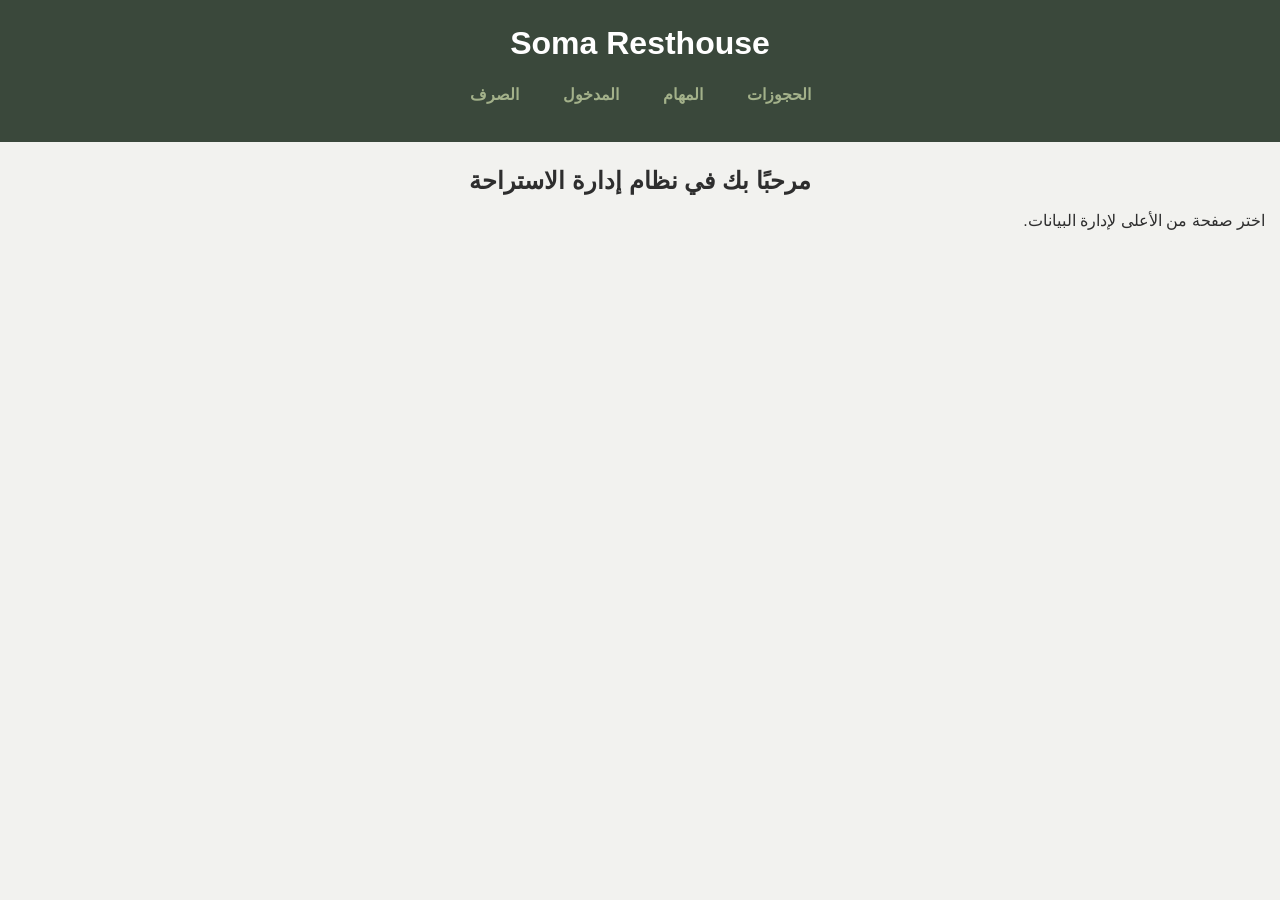
==== index.html @ e2e5ca33 "Add files via upload" ====
<!DOCTYPE html>
<html lang="ar">
<head>
  <meta charset="UTF-8" />
  <meta name="viewport" content="width=device-width, initial-scale=1.0" />
  <title>Soma Resthouse</title>
  <link rel="stylesheet" href="style.css" />
</head>
<body>
  <header>
    <h1>Soma Resthouse</h1>
    <nav>
      <a href="bookings.html">الحجوزات</a>
      <a href="tasks.html">المهام</a>
      <a href="income.html">المدخول</a>
      <a href="expense.html">الصرف</a>
    </nav>
  </header>

  <main>
    <h2>مرحبًا بك في نظام إدارة الاستراحة</h2>
    <p>اختر صفحة من الأعلى لإدارة البيانات.</p>
  </main>
</body>
</html>
---- style.css ----
/* الخط العام والألوان */
body {
  font-family: 'Cairo', sans-serif;
  background-color: #F2F2EF; /* خلفية فاتحة دافئة */
  color: #2E2E2E;            /* لون نص غامق */
  margin: 0;
  padding: 0;
  direction: rtl;
  text-align: right;
}

/* الرأس */
header {
  background-color: #3A483B; /* لون غامق للheader */
  color: white;
  padding: 15px 10px;
  text-align: center;
}

/* روابط التنقل */
nav {
  display: flex;
  justify-content: center;
  flex-wrap: wrap;
  margin: 10px 0;
}

nav a {
  color: #A3B18A; /* لون مميز للروابط */
  margin: 5px 10px;
  text-decoration: none;
  font-weight: bold;
  padding: 8px 12px;
  border-radius: 5px;
  transition: 0.3s;
}

nav a:hover {
  color: white;
  background-color: #588157; /* لون بارز عند المرور */
}

/* المحتوى الرئيسي */
main {
  padding: 15px;
}

/* العناوين */
h1, h2, h3 {
  margin: 10px 0;
  text-align: center;
}

/* النماذج */
form {
  margin: 15px auto;
  max-width: 400px;
  display: flex;
  flex-direction: column;
}

input, button {
  margin: 8px 0;
  padding: 10px;
  border-radius: 8px;
  border: 1px solid #ccc;
  font-size: 1rem;
  width: 100%;
  box-sizing: border-box;
}

button {
  background-color: #588157; /* زر أو عنصر بارز */
  color: white;
  border: none;
  cursor: pointer;
  transition: 0.3s;
}

button:hover {
  background-color: #3A483B;
}

/* القوائم */
ul {
  list-style: none;
  padding: 0;
  margin: 10px auto;
  max-width: 400px;
}

li {
  background-color: #A3B18A; /* لون مميز للعناصر */
  margin: 5px 0;
  padding: 10px;
  border-radius: 10px;
  word-wrap: break-word;
  color: #2E2E2E;
}

/* Responsive: الهواتف الصغيرة */
@media (max-width: 480px) {
  nav {
    flex-direction: column;
  }

  input, button {
    font-size: 0.9rem;
    padding: 8px;
  }

  li {
    font-size: 0.9rem;
    padding: 8px;
  }
}

/* Responsive: الهواتف المتوسطة */
@media (min-width: 481px) and (max-width: 768px) {
  nav {
    flex-direction: row;
    flex-wrap: wrap;
  }

  input, button {
    font-size: 1rem;
    padding: 10px;
  }

  li {
    font-size: 1rem;
    padding: 10px;
  }
}
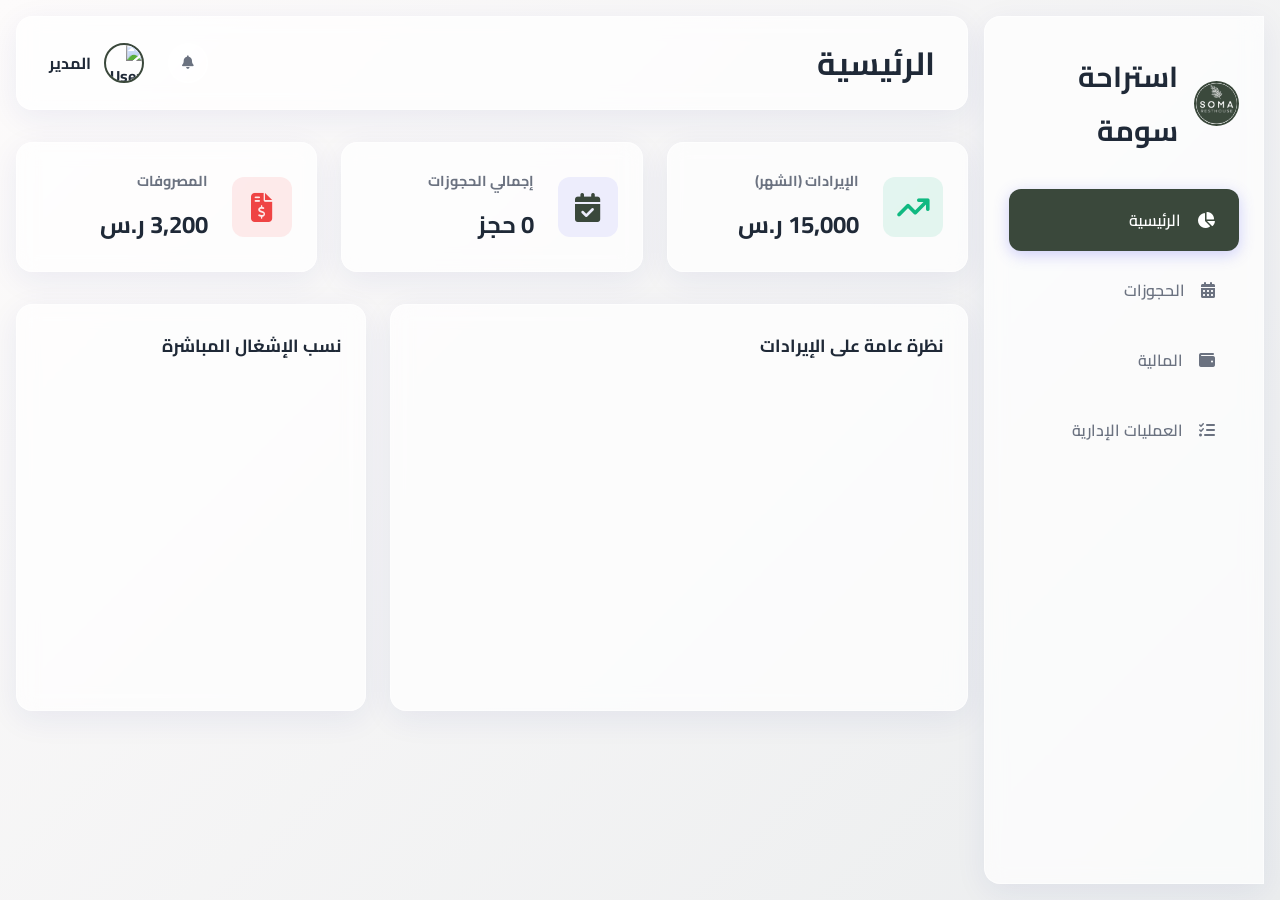
==== commit f8b8c4a9: "Add files via upload" ====
--- a/index.html
+++ b/index.html
@@ -1,25 +1,276 @@
-<!DOCTYPE html>
-<html lang="ar">
-<head>
-  <meta charset="UTF-8" />
-  <meta name="viewport" content="width=device-width, initial-scale=1.0" />
-  <title>Soma Resthouse</title>
-  <link rel="stylesheet" href="style.css" />
-</head>
-<body>
-  <header>
-    <h1>Soma Resthouse</h1>
-    <nav>
-      <a href="bookings.html">الحجوزات</a>
-      <a href="tasks.html">المهام</a>
-      <a href="income.html">المدخول</a>
-      <a href="expense.html">الصرف</a>
-    </nav>
-  </header>
-
-  <main>
-    <h2>مرحبًا بك في نظام إدارة الاستراحة</h2>
-    <p>اختر صفحة من الأعلى لإدارة البيانات.</p>
-  </main>
-</body>
-</html>
+<!DOCTYPE html>
+<html lang="ar" dir="rtl">
+
+<head>
+    <meta charset="UTF-8">
+    <meta name="viewport" content="width=device-width, initial-scale=1.0">
+    <title>إدارة الشاليه | Chalet Management</title>
+    <!-- Google Fonts -->
+    <link href="https://fonts.googleapis.com/css2?family=Cairo:wght@400;600;700&display=swap" rel="stylesheet">
+    <!-- FontAwesome -->
+    <link rel="stylesheet" href="https://cdnjs.cloudflare.com/ajax/libs/font-awesome/6.4.0/css/all.min.css">
+    <!-- Chart.js -->
+    <script src="https://cdn.jsdelivr.net/npm/chart.js"></script>
+    <link rel="stylesheet" href="style.css">
+</head>
+
+<body>
+    <div class="dashboard-container">
+        <!-- Sidebar -->
+        <aside class="sidebar glass-panel">
+            <div class="sidebar-header">
+                <img src="logo.jpg" alt="شعار سومة" style="width: 45px; height: 45px; border-radius: 50%; object-fit: cover; border: 2px solid var(--primary-color);">
+                <h2>استراحة سومة</h2>
+            </div>
+            <ul class="nav-links">
+                <li class="active" data-target="dashboard-section">
+                    <i class="fa-solid fa-chart-pie"></i>
+                    <span>الرئيسية</span>
+                </li>
+                <li data-target="bookings-section">
+                    <i class="fa-solid fa-calendar-days"></i>
+                    <span>الحجوزات</span>
+                </li>
+                <li data-target="financials-section">
+                    <i class="fa-solid fa-wallet"></i>
+                    <span>المالية</span>
+                </li>
+                <li data-target="operations-section">
+                    <i class="fa-solid fa-list-check"></i>
+                    <span>العمليات الإدارية</span>
+                </li>
+            </ul>
+        </aside>
+
+        <!-- Main Content -->
+        <main class="main-content">
+            <!-- Header -->
+            <header class="top-header glass-panel">
+                <div class="header-title">
+                    <h1 id="page-title">الرئيسية</h1>
+                </div>
+                <div class="header-actions">
+                    <button class="icon-btn"><i class="fa-solid fa-bell"></i></button>
+                    <div class="user-profile">
+                        <img src="https://ui-avatars.com/api/?name=Admin&background=random" alt="User">
+                        <span>المدير</span>
+                    </div>
+                </div>
+            </header>
+
+            <!-- Content Area -->
+            <div class="content-area">
+                <!-- Dashboard Section -->
+                <section id="dashboard-section" class="content-section active">
+                    <div class="stats-grid">
+                        <div class="stat-card glass-panel">
+                            <div class="stat-icon income-icon"><i class="fa-solid fa-arrow-trend-up"></i></div>
+                            <div class="stat-details">
+                                <h3>الإيرادات (الشهر)</h3>
+                                <p id="totalIncomeDisplay">15,000 ر.س</p>
+                            </div>
+                        </div>
+                        <div class="stat-card glass-panel">
+                            <div class="stat-icon bookings-icon"><i class="fa-solid fa-calendar-check"></i></div>
+                            <div class="stat-details">
+                                <h3>إجمالي الحجوزات</h3>
+                                <p id="totalBookingsDisplay">0 حجز</p>
+                            </div>
+                        </div>
+                        <div class="stat-card glass-panel">
+                            <div class="stat-icon expense-icon"><i class="fa-solid fa-file-invoice-dollar"></i></div>
+                            <div class="stat-details">
+                                <h3>المصروفات</h3>
+                                <p>3,200 ر.س</p>
+                            </div>
+                        </div>
+                    </div>
+
+                    <div class="charts-container">
+                        <div class="chart-card glass-panel">
+                            <h3>نظرة عامة على الإيرادات</h3>
+                            <div class="chart-container-wrapper">
+                                <canvas id="revenueChart"></canvas>
+                            </div>
+                        </div>
+                        <div class="chart-card glass-panel">
+                            <h3>نسب الإشغال المباشرة</h3>
+                            <div class="chart-container-wrapper">
+                                <canvas id="occupancyChart"></canvas>
+                            </div>
+                        </div>
+                    </div>
+                </section>
+
+                <!-- Bookings Section -->
+                <section id="bookings-section" class="content-section">
+                    <div class="glass-panel section-header">
+                        <h2>إدارة الحجوزات والتواريخ</h2>
+                        <button class="btn btn-primary" id="openAddBookingModalBtn"><i class="fa-solid fa-plus"></i>
+                            إضافة حجز جديد</button>
+                    </div>
+                    <div class="calendar-container glass-panel mt-3">
+                        <div class="calendar-header">
+                            <button id="nextMonth" class="icon-btn"><i class="fa-solid fa-chevron-right"></i></button>
+                            <h3 id="monthYear"></h3>
+                            <button id="prevMonth" class="icon-btn"><i class="fa-solid fa-chevron-left"></i></button>
+                        </div>
+                        <div class="calendar-grid" id="calendarGrid">
+                            <!-- Calendar Days injected via JS -->
+                        </div>
+                    </div>
+                </section>
+
+                <!-- Financials Section -->
+                <section id="financials-section" class="content-section">
+                    <div class="glass-panel section-header">
+                        <h2>العمليات المالية</h2>
+                        <div class="actions">
+                            <button class="btn btn-success"><i class="fa-solid fa-plus"></i> إضافة إيراد</button>
+                            <button class="btn btn-danger"><i class="fa-solid fa-minus"></i> إضافة مصروف</button>
+                        </div>
+                    </div>
+                    <div class="table-container glass-panel mt-3">
+                        <table class="data-table">
+                            <thead>
+                                <tr>
+                                    <th>التاريخ</th>
+                                    <th>البيان</th>
+                                    <th>النوع</th>
+                                    <th>المبلغ</th>
+                                    <th>الحالة</th>
+                                </tr>
+                            </thead>
+                            <tbody>
+                                <tr>
+                                    <td>2023-10-25</td>
+                                    <td>حجز عائلة أحمد</td>
+                                    <td><span class="badge income">إيراد</span></td>
+                                    <td>1,500 ر.س</td>
+                                    <td><span class="badge status-paid">مكتمل</span></td>
+                                </tr>
+                            </tbody>
+                        </table>
+                    </div>
+                </section>
+
+                <!-- Operations Section -->
+                <section id="operations-section" class="content-section">
+                    <div class="glass-panel section-header">
+                        <h2>العمليات الإدارية والتنفيذية</h2>
+                        <button class="btn btn-primary"><i class="fa-solid fa-plus"></i> مهمة جديدة</button>
+                    </div>
+                    <div class="tasks-grid mt-3">
+                        <div class="task-card glass-panel">
+                            <div class="task-header border-warning">
+                                <h4>تنظيف الشاليه (قبل الدخول)</h4>
+                                <span class="badge bg-warning">قيد التنفيذ</span>
+                            </div>
+                            <p>تجهيز مرافق الشاليه للحجز القادم.</p>
+                            <div class="task-footer">
+                                <span><i class="fa-regular fa-clock"></i> اليوم 2:00 م</span>
+                                <button class="btn btn-sm">إنجاز</button>
+                            </div>
+                        </div>
+                    </div>
+                </section>
+            </div>
+        </main>
+    </div>
+
+    <!-- Booking Modal -->
+    <div id="addBookingModal" class="modal-overlay">
+        <div class="modal-content glass-panel">
+            <div class="modal-header">
+                <h2>إضافة حجز جديد</h2>
+                <button class="close-modal-btn" id="closeAddBookingModalBtn"><i class="fa-solid fa-xmark"></i></button>
+            </div>
+            <form id="addBookingForm">
+                <div class="form-group">
+                    <label for="clientName">اسم العميل</label>
+                    <input type="text" id="clientName" required placeholder="مثال: محمد عبدالله">
+                </div>
+                <div class="form-group">
+                    <label for="bookingStartDate">تاريخ بداية الحجز</label>
+                    <input type="date" id="bookingStartDate" required>
+                </div>
+                <div class="form-group">
+                    <label for="bookingDaysCount">عدد الأيام</label>
+                    <input type="number" id="bookingDaysCount" min="1" required placeholder="مثال: 3">
+                </div>
+                <div class="form-group">
+                    <label for="bookingDailyPrice">مبلغ التأجير (لكل يوم)</label>
+                    <input type="number" id="bookingDailyPrice" required placeholder="مثال: 1500">
+                </div>
+                <div class="form-group">
+                    <label>إجمالي المبلغ: <span id="totalBookingPriceDisplay" class="text-primary font-bold">0</span> ر.س</label>
+                </div>
+                <div class="modal-actions">
+                    <button type="button" class="btn btn-danger" id="cancelBookingBtn">إلغاء</button>
+                    <button type="submit" class="btn btn-success">حفظ الحجز</button>
+                </div>
+            </form>
+        </div>
+    </div>
+
+    <!-- Financial Modal -->
+    <div id="addFinancialModal" class="modal-overlay">
+        <div class="modal-content glass-panel">
+            <div class="modal-header">
+                <h2 id="financialModalTitle">إضافة سجل مالي</h2>
+                <button class="close-modal-btn" id="closeFinancialModalBtn"><i class="fa-solid fa-xmark"></i></button>
+            </div>
+            <form id="addFinancialForm">
+                <input type="hidden" id="financialType" value="">
+                <div class="form-group">
+                    <label for="financialDesc">البيان (الوصف)</label>
+                    <input type="text" id="financialDesc" required placeholder="مثال: صيانة مسبح">
+                </div>
+                <div class="form-group">
+                    <label for="financialAmount">المبلغ (ر.س)</label>
+                    <input type="number" id="financialAmount" required placeholder="مثال: 500">
+                </div>
+                <div class="modal-actions">
+                    <button type="button" class="btn btn-danger" id="cancelFinancialBtn">إلغاء</button>
+                    <button type="submit" class="btn btn-success">حفظ السجل</button>
+                </div>
+            </form>
+        </div>
+    </div>
+
+    <!-- Task Modal -->
+    <div id="addTaskModal" class="modal-overlay">
+        <div class="modal-content glass-panel">
+            <div class="modal-header">
+                <h2>إضافة مهمة جديدة</h2>
+                <button class="close-modal-btn" id="closeTaskModalBtn"><i class="fa-solid fa-xmark"></i></button>
+            </div>
+            <form id="addTaskForm">
+                <div class="form-group">
+                    <label for="taskTitle">عنوان المهمة</label>
+                    <input type="text" id="taskTitle" required placeholder="مثال: تنظيف الشاليه">
+                </div>
+                <div class="form-group">
+                    <label for="taskDesc">التفاصيل</label>
+                    <input type="text" id="taskDesc" placeholder="ملاحظات إضافية...">
+                </div>
+                <div class="modal-actions">
+                    <button type="button" class="btn btn-danger" id="cancelTaskBtn">إلغاء</button>
+                    <button type="submit" class="btn btn-success">إنشاء المهمة</button>
+                </div>
+            </form>
+        </div>
+    </div>
+
+    <!-- Toast Notification Container -->
+    <div id="toastContainer" class="toast-container"></div>
+
+    <!-- Firebase Imports (Compat version to support local file execution) -->
+    <script src="https://www.gstatic.com/firebasejs/10.5.0/firebase-app-compat.js"></script>
+    <script src="https://www.gstatic.com/firebasejs/10.5.0/firebase-firestore-compat.js"></script>
+
+    <!-- App Logic -->
+    <script src="app.js"></script>
+</body>
+
+</html>
--- a/style.css
+++ b/style.css
@@ -1,135 +1,552 @@
-/* الخط العام والألوان */
-body {
-  font-family: 'Cairo', sans-serif;
-  background-color: #F2F2EF; /* خلفية فاتحة دافئة */
-  color: #2E2E2E;            /* لون نص غامق */
-  margin: 0;
-  padding: 0;
-  direction: rtl;
-  text-align: right;
-}
-
-/* الرأس */
-header {
-  background-color: #3A483B; /* لون غامق للheader */
-  color: white;
-  padding: 15px 10px;
-  text-align: center;
-}
-
-/* روابط التنقل */
-nav {
-  display: flex;
-  justify-content: center;
-  flex-wrap: wrap;
-  margin: 10px 0;
-}
-
-nav a {
-  color: #A3B18A; /* لون مميز للروابط */
-  margin: 5px 10px;
-  text-decoration: none;
-  font-weight: bold;
-  padding: 8px 12px;
-  border-radius: 5px;
-  transition: 0.3s;
-}
-
-nav a:hover {
-  color: white;
-  background-color: #588157; /* لون بارز عند المرور */
-}
-
-/* المحتوى الرئيسي */
-main {
-  padding: 15px;
-}
-
-/* العناوين */
-h1, h2, h3 {
-  margin: 10px 0;
-  text-align: center;
-}
-
-/* النماذج */
-form {
-  margin: 15px auto;
-  max-width: 400px;
-  display: flex;
-  flex-direction: column;
-}
-
-input, button {
-  margin: 8px 0;
-  padding: 10px;
-  border-radius: 8px;
-  border: 1px solid #ccc;
-  font-size: 1rem;
-  width: 100%;
-  box-sizing: border-box;
-}
-
-button {
-  background-color: #588157; /* زر أو عنصر بارز */
-  color: white;
-  border: none;
-  cursor: pointer;
-  transition: 0.3s;
-}
-
-button:hover {
-  background-color: #3A483B;
-}
-
-/* القوائم */
-ul {
-  list-style: none;
-  padding: 0;
-  margin: 10px auto;
-  max-width: 400px;
-}
-
-li {
-  background-color: #A3B18A; /* لون مميز للعناصر */
-  margin: 5px 0;
-  padding: 10px;
-  border-radius: 10px;
-  word-wrap: break-word;
-  color: #2E2E2E;
-}
-
-/* Responsive: الهواتف الصغيرة */
-@media (max-width: 480px) {
-  nav {
-    flex-direction: column;
-  }
-
-  input, button {
-    font-size: 0.9rem;
-    padding: 8px;
-  }
-
-  li {
-    font-size: 0.9rem;
-    padding: 8px;
-  }
-}
-
-/* Responsive: الهواتف المتوسطة */
-@media (min-width: 481px) and (max-width: 768px) {
-  nav {
-    flex-direction: row;
-    flex-wrap: wrap;
-  }
-
-  input, button {
-    font-size: 1rem;
-    padding: 10px;
-  }
-
-  li {
-    font-size: 1rem;
-    padding: 10px;
-  }
-}
-
+:root {
+    --primary-color: #3A483B;
+    --primary-hover: #2d382e;
+    --success-color: #10b981;
+    --danger-color: #ef4444;
+    --warning-color: #f59e0b;
+    --bg-color: #f3f4f6;
+    --text-main: #1f2937;
+    --text-muted: #6b7280;
+    --glass-bg: rgba(255, 255, 255, 0.7);
+    --glass-border: rgba(255, 255, 255, 0.5);
+    --shadow: 0 8px 32px 0 rgba(31, 38, 135, 0.07);
+    --radius: 16px;
+}
+
+* {
+    margin: 0;
+    padding: 0;
+    box-sizing: border-box;
+    font-family: 'Cairo', sans-serif;
+}
+
+body {
+    background-color: var(--bg-color);
+    background-image: linear-gradient(135deg, #fdfbfb 0%, #ebedee 100%);
+    color: var(--text-main);
+    min-height: 100vh;
+}
+
+/* Glassmorphism utility */
+.glass-panel {
+    background: var(--glass-bg);
+    backdrop-filter: blur(10px);
+    -webkit-backdrop-filter: blur(10px);
+    border: 1px solid var(--glass-border);
+    border-radius: var(--radius);
+    box-shadow: var(--shadow);
+}
+
+.text-primary { color: var(--primary-color); }
+.mt-3 { margin-top: 1.5rem; }
+
+/* Layout */
+.dashboard-container {
+    display: flex;
+    height: 100vh;
+    overflow: hidden;
+}
+
+/* Sidebar */
+.sidebar {
+    width: 280px;
+    padding: 2rem 1.5rem;
+    display: flex;
+    flex-direction: column;
+    gap: 2rem;
+    margin: 1rem 1rem 1rem 0;
+    border-radius: var(--radius) 0 0 var(--radius);
+}
+
+.sidebar-header {
+    display: flex;
+    align-items: center;
+    gap: 1rem;
+    font-size: 1.2rem;
+}
+
+.sidebar-header i {
+    font-size: 1.8rem;
+}
+
+.nav-links {
+    list-style: none;
+    display: flex;
+    flex-direction: column;
+    gap: 0.5rem;
+}
+
+.nav-links li {
+    padding: 1rem 1.5rem;
+    border-radius: 12px;
+    cursor: pointer;
+    display: flex;
+    align-items: center;
+    gap: 1rem;
+    font-weight: 600;
+    color: var(--text-muted);
+    transition: all 0.3s ease;
+}
+
+.nav-links li:hover, .nav-links li.active {
+    background: var(--primary-color);
+    color: white;
+    box-shadow: 0 4px 15px rgba(99, 102, 241, 0.3);
+}
+
+/* Main Content */
+.main-content {
+    flex: 1;
+    display: flex;
+    flex-direction: column;
+    padding: 1rem;
+    overflow-y: auto;
+}
+
+.top-header {
+    display: flex;
+    justify-content: space-between;
+    align-items: center;
+    padding: 1rem 2rem;
+    margin-bottom: 2rem;
+}
+
+.header-actions {
+    display: flex;
+    align-items: center;
+    gap: 1.5rem;
+}
+
+.icon-btn {
+    background: rgba(255,255,255,0.5);
+    border: 1px solid var(--glass-border);
+    width: 40px;
+    height: 40px;
+    border-radius: 50%;
+    cursor: pointer;
+    display: flex;
+    align-items: center;
+    justify-content: center;
+    color: var(--text-muted);
+    transition: 0.3s;
+}
+
+.icon-btn:hover {
+    background: white;
+    color: var(--primary-color);
+}
+
+.user-profile {
+    display: flex;
+    align-items: center;
+    gap: 0.8rem;
+    font-weight: 700;
+}
+
+.user-profile img {
+    width: 40px;
+    height: 40px;
+    border-radius: 50%;
+    border: 2px solid var(--primary-color);
+}
+
+/* Content Sections */
+.content-section {
+    display: none;
+    animation: fadeIn 0.4s ease forwards;
+}
+
+.content-section.active {
+    display: block;
+}
+
+@keyframes fadeIn {
+    from { opacity: 0; transform: translateY(10px); }
+    to { opacity: 1; transform: translateY(0); }
+}
+
+/* Dashboard Stats */
+.stats-grid {
+    display: grid;
+    grid-template-columns: repeat(auto-fit, minmax(250px, 1fr));
+    gap: 1.5rem;
+    margin-bottom: 2rem;
+}
+
+.stat-card {
+    padding: 1.5rem;
+    display: flex;
+    align-items: center;
+    gap: 1.5rem;
+}
+
+.stat-icon {
+    width: 60px;
+    height: 60px;
+    border-radius: 12px;
+    display: flex;
+    align-items: center;
+    justify-content: center;
+    font-size: 1.8rem;
+}
+
+.income-icon { background: rgba(16, 185, 129, 0.1); color: var(--success-color); }
+.bookings-icon { background: rgba(99, 102, 241, 0.1); color: var(--primary-color); }
+.expense-icon { background: rgba(239, 68, 68, 0.1); color: var(--danger-color); }
+
+.stat-details h3 {
+    font-size: 0.9rem;
+    color: var(--text-muted);
+    margin-bottom: 0.5rem;
+}
+
+.stat-details p {
+    font-size: 1.5rem;
+    font-weight: 700;
+}
+
+/* Charts */
+.charts-container {
+    display: grid;
+    grid-template-columns: 2fr 1fr;
+    gap: 1.5rem;
+}
+
+.chart-card {
+    padding: 1.5rem;
+    display: flex;
+    flex-direction: column;
+}
+
+.chart-card h3 {
+    margin-bottom: 1.5rem;
+    font-size: 1.1rem;
+}
+
+/* Chart Container Fix for Chart.js rendering */
+.chart-container-wrapper {
+    position: relative;
+    height: 300px;
+    width: 100%;
+}
+
+/* Buttons */
+.btn {
+    padding: 0.6rem 1.2rem;
+    border: none;
+    border-radius: 8px;
+    font-weight: 600;
+    cursor: pointer;
+    display: inline-flex;
+    align-items: center;
+    gap: 0.5rem;
+    transition: 0.3s;
+}
+.btn-sm { padding: 0.4rem 0.8rem; font-size: 0.8rem;}
+
+.btn-primary { background: var(--primary-color); color: white; }
+.btn-primary:hover { background: var(--primary-hover); }
+.btn-success { background: var(--success-color); color: white; }
+.btn-danger { background: var(--danger-color); color: white; }
+
+/* Sections general */
+.section-header {
+    display: flex;
+    justify-content: space-between;
+    align-items: center;
+    padding: 1.5rem;
+}
+
+/* Tables */
+.table-container {
+    padding: 1.5rem;
+    overflow-x: auto;
+}
+
+.data-table {
+    width: 100%;
+    border-collapse: collapse;
+}
+
+.data-table th, .data-table td {
+    padding: 1rem;
+    text-align: right;
+    border-bottom: 1px solid rgba(0,0,0,0.05);
+}
+
+.data-table th {
+    color: var(--text-muted);
+    font-weight: 600;
+}
+
+.badge {
+    padding: 0.3rem 0.6rem;
+    border-radius: 20px;
+    font-size: 0.8rem;
+    font-weight: 600;
+}
+
+.badge.income { background: rgba(16, 185, 129, 0.1); color: var(--success-color); }
+.badge.expense { background: rgba(239, 68, 68, 0.1); color: var(--danger-color); }
+.badge.status-paid { background: var(--success-color); color: white; }
+.badge.status-pending { background: var(--warning-color); color: white; }
+
+/* Calendar */
+.calendar-container {
+    padding: 1.5rem;
+}
+
+.calendar-header {
+    display: flex;
+    justify-content: space-between;
+    align-items: center;
+    margin-bottom: 1.5rem;
+}
+
+.calendar-grid {
+    display: grid;
+    grid-template-columns: repeat(7, 1fr);
+    gap: 10px;
+}
+
+.calendar-day-header {
+    text-align: center;
+    font-weight: bold;
+    color: var(--text-muted);
+    padding-bottom: 10px;
+}
+
+.calendar-day {
+    aspect-ratio: 1;
+    background: rgba(255,255,255,0.5);
+    border-radius: 8px;
+    padding: 10px;
+    display: flex;
+    flex-direction: column;
+    transition: 0.3s;
+    cursor: pointer;
+    border: 1px solid transparent;
+}
+
+.calendar-day:hover {
+    border-color: var(--primary-color);
+    background: white;
+}
+
+.calendar-day.empty {
+    background: transparent;
+    cursor: default;
+}
+.calendar-day.empty:hover {
+    background: transparent;
+    border-color: transparent;
+}
+
+.calendar-day .day-num {
+    font-weight: 600;
+    margin-bottom: auto;
+}
+
+.calendar-day.booked {
+    background: rgba(239, 68, 68, 0.05);
+    border-color: rgba(239, 68, 68, 0.2);
+}
+.calendar-day.booked .day-status {
+    font-size: 0.7rem;
+    color: var(--danger-color);
+    background: rgba(239, 68, 68, 0.1);
+    padding: 2px 5px;
+    border-radius: 4px;
+    display: inline-block;
+    margin-top: 5px;
+}
+
+.calendar-day.booked .day-client {
+    font-size: 0.7rem;
+    color: var(--text-main);
+    margin-top: 3px;
+    font-weight: 600;
+}
+
+/* Tasks */
+.tasks-grid {
+    display: grid;
+    grid-template-columns: repeat(auto-fill, minmax(300px, 1fr));
+    gap: 1.5rem;
+}
+
+.task-card {
+    padding: 1.5rem;
+    display: flex;
+    flex-direction: column;
+    gap: 1rem;
+    border-right: 4px solid transparent;
+}
+
+.task-header {
+    display: flex;
+    justify-content: space-between;
+    align-items: flex-start;
+}
+
+.border-warning { border-right-color: var(--warning-color); }
+.border-success { border-right-color: var(--success-color); }
+
+.bg-warning { background: var(--warning-color); color: white; }
+.bg-success { background: var(--success-color); color: white; }
+
+.task-card p {
+    color: var(--text-muted);
+    font-size: 0.95rem;
+}
+
+.task-footer {
+    display: flex;
+    justify-content: space-between;
+    align-items: center;
+    margin-top: auto;
+    font-size: 0.85rem;
+    color: var(--text-muted);
+}
+
+/* Modals */
+.modal-overlay {
+    position: fixed;
+    top: 0;
+    left: 0;
+    width: 100vw;
+    height: 100vh;
+    background: rgba(0,0,0,0.5);
+    display: flex;
+    align-items: center;
+    justify-content: center;
+    z-index: 1000;
+    opacity: 0;
+    visibility: hidden;
+    transition: 0.3s ease;
+}
+
+.modal-overlay.show {
+    opacity: 1;
+    visibility: visible;
+}
+
+.modal-content {
+    background: white; /* fallback */
+    width: 100%;
+    max-width: 500px;
+    padding: 2rem;
+    transform: translateY(20px);
+    transition: 0.3s ease;
+}
+
+.modal-overlay.show .modal-content {
+    transform: translateY(0);
+}
+
+.modal-header {
+    display: flex;
+    justify-content: space-between;
+    align-items: center;
+    margin-bottom: 1.5rem;
+}
+
+.close-modal-btn {
+    background: none;
+    border: none;
+    font-size: 1.5rem;
+    color: var(--text-muted);
+    cursor: pointer;
+}
+
+.form-group {
+    margin-bottom: 1.2rem;
+    display: flex;
+    flex-direction: column;
+    gap: 0.5rem;
+}
+
+.form-group label {
+    font-weight: 600;
+    font-size: 0.9rem;
+}
+
+.form-group input {
+    padding: 0.8rem;
+    border: 1px solid var(--glass-border);
+    border-radius: 8px;
+    background: rgba(255,255,255,0.8);
+    font-family: 'Cairo', sans-serif;
+}
+.form-group input:focus {
+    outline: 2px solid var(--primary-color);
+}
+
+.modal-actions {
+    display: flex;
+    justify-content: flex-end;
+    gap: 1rem;
+    margin-top: 2rem;
+}
+
+/* Responsive adjustments */
+@media (max-width: 992px) {
+    .charts-container {
+        grid-template-columns: 1fr;
+    }
+}
+@media (max-width: 768px) {
+    .dashboard-container {
+        flex-direction: column;
+        overflow-y: auto;
+    }
+    .sidebar {
+        width: 100%;
+        margin: 0;
+        border-radius: 0;
+        padding: 1rem;
+    }
+    .main-content {
+        overflow-y: visible;
+    }
+}
+
+/* Toast Notifications */
+.toast-container {
+    position: fixed;
+    bottom: 20px;
+    right: 20px;
+    z-index: 9999;
+    display: flex;
+    flex-direction: column;
+    gap: 10px;
+}
+
+.toast {
+    background: var(--glass-bg);
+    backdrop-filter: blur(10px);
+    -webkit-backdrop-filter: blur(10px);
+    color: var(--text-main);
+    padding: 1rem 1.5rem;
+    border-radius: var(--radius);
+    box-shadow: 0 4px 15px rgba(0,0,0,0.1);
+    display: flex;
+    align-items: center;
+    gap: 10px;
+    font-weight: 600;
+    transform: translateX(100%);
+    opacity: 0;
+    transition: all 0.3s ease;
+    border-right: 4px solid var(--primary-color);
+}
+
+.toast.show {
+    transform: translateX(0);
+    opacity: 1;
+}
+
+.toast.success { border-right-color: var(--success-color); }
+.toast.success i { color: var(--success-color); }
+
+.toast.error { border-right-color: var(--danger-color); }
+.toast.error i { color: var(--danger-color); }
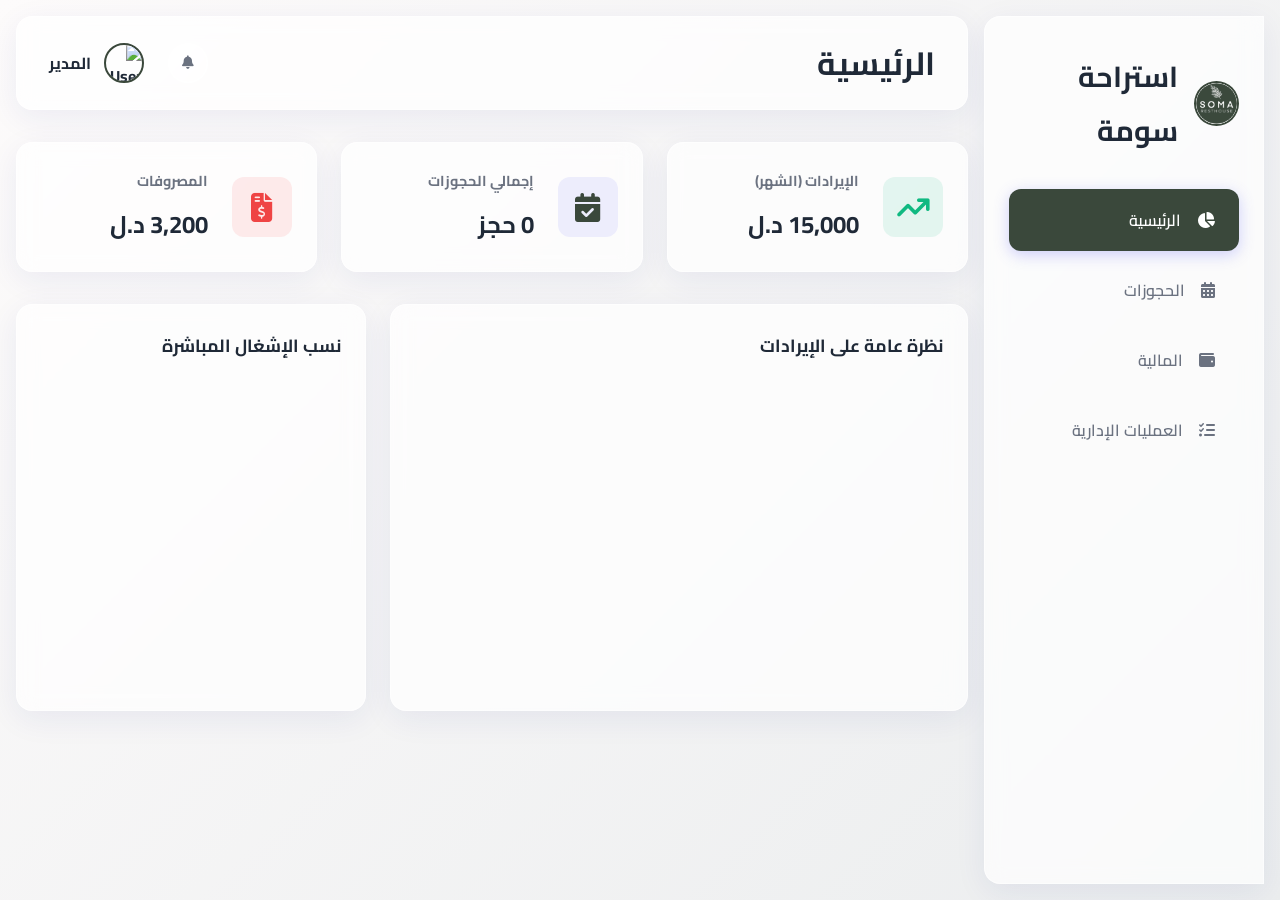
==== commit 66b91b10: "Add files via upload" ====
--- a/index.html
+++ b/index.html
@@ -4,7 +4,7 @@
 <head>
     <meta charset="UTF-8">
     <meta name="viewport" content="width=device-width, initial-scale=1.0">
-    <title>إدارة الشاليه | Chalet Management</title>
+    <title>إدارة استراحة سومة | Chalet Management</title>
     <!-- Google Fonts -->
     <link href="https://fonts.googleapis.com/css2?family=Cairo:wght@400;600;700&display=swap" rel="stylesheet">
     <!-- FontAwesome -->
@@ -67,7 +67,7 @@
                             <div class="stat-icon income-icon"><i class="fa-solid fa-arrow-trend-up"></i></div>
                             <div class="stat-details">
                                 <h3>الإيرادات (الشهر)</h3>
-                                <p id="totalIncomeDisplay">15,000 ر.س</p>
+                                <p id="totalIncomeDisplay">15,000 د.ل</p>
                             </div>
                         </div>
                         <div class="stat-card glass-panel">
@@ -81,7 +81,7 @@
                             <div class="stat-icon expense-icon"><i class="fa-solid fa-file-invoice-dollar"></i></div>
                             <div class="stat-details">
                                 <h3>المصروفات</h3>
-                                <p>3,200 ر.س</p>
+                                <p>3,200 د.ل</p>
                             </div>
                         </div>
                     </div>
@@ -146,7 +146,7 @@
                                     <td>2023-10-25</td>
                                     <td>حجز عائلة أحمد</td>
                                     <td><span class="badge income">إيراد</span></td>
-                                    <td>1,500 ر.س</td>
+                                    <td>1,500 د.ل</td>
                                     <td><span class="badge status-paid">مكتمل</span></td>
                                 </tr>
                             </tbody>
@@ -203,7 +203,7 @@
                     <input type="number" id="bookingDailyPrice" required placeholder="مثال: 1500">
                 </div>
                 <div class="form-group">
-                    <label>إجمالي المبلغ: <span id="totalBookingPriceDisplay" class="text-primary font-bold">0</span> ر.س</label>
+                    <label>إجمالي المبلغ: <span id="totalBookingPriceDisplay" class="text-primary font-bold">0</span> د.ل</label>
                 </div>
                 <div class="modal-actions">
                     <button type="button" class="btn btn-danger" id="cancelBookingBtn">إلغاء</button>
@@ -227,7 +227,7 @@
                     <input type="text" id="financialDesc" required placeholder="مثال: صيانة مسبح">
                 </div>
                 <div class="form-group">
-                    <label for="financialAmount">المبلغ (ر.س)</label>
+                    <label for="financialAmount">المبلغ (د.ل)</label>
                     <input type="number" id="financialAmount" required placeholder="مثال: 500">
                 </div>
                 <div class="modal-actions">
@@ -267,7 +267,7 @@
 
     <!-- Firebase Imports (Compat version to support local file execution) -->
     <script src="https://www.gstatic.com/firebasejs/10.5.0/firebase-app-compat.js"></script>
-    <script src="https://www.gstatic.com/firebasejs/10.5.0/firebase-firestore-compat.js"></script>
+    <script src="https://www.gstatic.com/firebasejs/10.5.0/firebase-database-compat.js"></script>
 
     <!-- App Logic -->
     <script src="app.js"></script>
